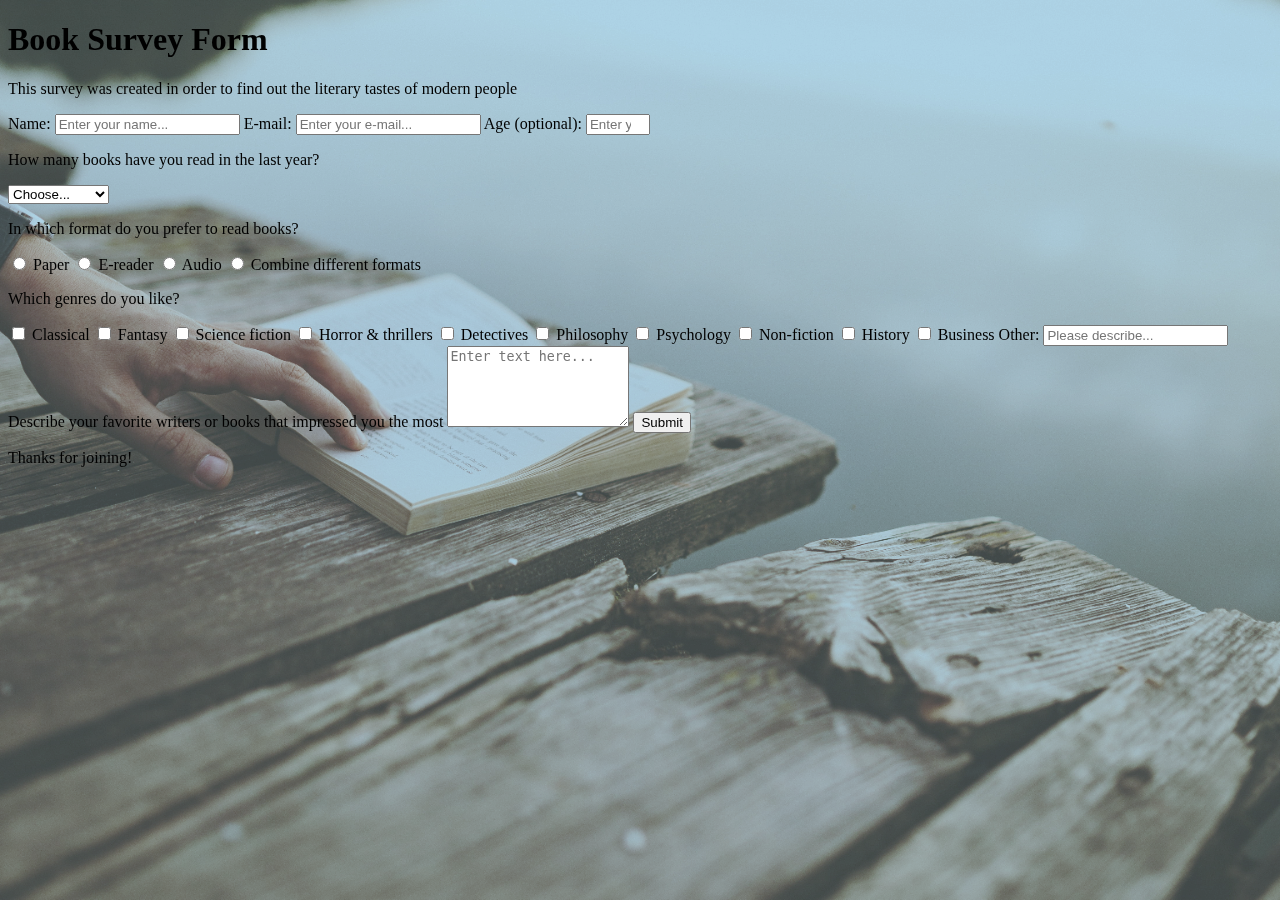
==== responsive-web-design/2-survey-form/index.html @ 35ff7c84 "Add HTML code" ====
<!DOCTYPE html>
<html lang="en">
<head>
    <meta charset="UTF-8">
    <meta name="viewport" content="width=device-width, initial-scale=1">
    <link rel="stylesheet" href="css/style.css">
    <title>Book Survey Form</title>
</head>
<body>
<!-- TODO: title with id="title" in H1 sized text    -->
    <h1 id="title">Book Survey Form</h1>
<!-- TODO: short explanation with id="description" in P sized text -->
    <p>This survey was created in order to find out the literary tastes of modern people</p>

<!-- TODO: form with id="survey-form"-->
    <form action="#" id="survey-form">
        <!-- TODO: inside the form element, I am required to enter my name in a field with id="name"-->
        <label for="name" id="name-label">Name:</label>
        <input type="text" name="name" id="name" placeholder="Enter your name..." required>

        <!-- TODO: inside the form element, I am required to enter an email in a field with id="email"-->
        <!-- TODO: if I enter an email that is not formatted correctly, I will see an HTML5 validation error-->
        <label for="email" id="email-label">E-mail:</label>
        <input type="email" name="email" id="email" placeholder="Enter your e-mail..." required>

        <!-- TODO: inside the form, I can enter a number in a field with id="number"-->
        <!-- TODO: if I enter non-numbers in the number input, I will see an HTML5 validation error-->
        <!-- TODO: if I enter numbers outside the range of the number input, which are defined by the min and max attributes, I will see an HTML5 validation error-->
        <label for="number" id="number-label">Age (optional):</label>
        <input type="number" name="age" id="number" min="7" max="100" placeholder="Enter your age...">

        <!-- TODO: for the name, email, and number input fields inside the form I can see corresponding labels that describe the purpose of each field with the following ids: id="name-label", id="email-label", and id="number-label"-->
        <!-- TODO: for the name, email, and number input fields, I can see placeholder text that gives me a description or instructions for each field-->

        <!-- TODO: inside the form element, I can select an option from a dropdown that has a corresponding id="dropdown"-->
        <p>How many books have you read in the last year?</p>
        <select id="dropdown">
            <option selected disabled>Choose...</option>
            <option value="">None :(</option>
            <option value="">0-10</option>
            <option value="">10-20</option>
            <option value="">20-30</option>
            <option value="">30-40</option>
            <option value="">40-50</option>
            <option value="">More than 50</option>
        </select>

        <!-- TODO: inside the form element, I can select a field from one or more groups of radio buttons. Each group should be grouped using the name attribute-->
        <p>In which format do you prefer to read books?</p>
        <input type="radio" name="format" id="paper" value="paper">
        <label for="paper">Paper</label>
        <input type="radio" name="format" id="ereader" value="ereader">
        <label for="ereader">E-reader</label>
        <input type="radio" name="format" id="audio" value="audio">
        <label for="audio">Audio</label>
        <input type="radio" name="format" id="combine" value="combine">
        <label for="combine">Combine different formats</label>

        <!-- TODO: inside the form element, I can select several fields from a series of checkboxes, each of which must have a value attribute-->
        <p>Which genres do you like?</p>
        <input type="checkbox" name="classical" id="classical" value="classical">
        <label for="classical">Classical</label>
        <input type="checkbox" name="fantasy" id="fantasy" value="fantasy">
        <label for="fantasy">Fantasy</label>
        <input type="checkbox" name="scifi" id="scifi" value="scifi">
        <label for="scifi">Science fiction</label>
        <input type="checkbox" name="ht" id="ht" value="ht">
        <label for="ht">Horror & thrillers</label>
        <input type="checkbox" name="detectives" id="detectives" value="detectives">
        <label for="detectives">Detectives</label>
        <input type="checkbox" name="philosophy" id="philosophy" value="philosophy">
        <label for="philosophy">Philosophy</label>
        <input type="checkbox" name="psycho" id="psycho" value="psycho">
        <label for="psycho">Psychology</label>
        <input type="checkbox" name="nonf" id="nonf" value="nonfiction">
        <label for="nonf">Non-fiction</label>
        <input type="checkbox" name="history" id="history" value="history">
        <label for="history">History</label>
        <input type="checkbox" name="business" id="business" value="business">
        <label for="business">Business</label>
        <label for="other">Other:</label>
        <input type="text" name="other" id="other" placeholder="Please describe...">

        <!-- TODO: inside the form element, I am presented with a textarea at the end for additional comments-->
        <label for="favorite">Describe your favorite writers or books that impressed you the most</label>
        <textarea id="favorite" name="favorite" rows="5" placeholder="Enter text here..."></textarea>
        
        <!-- TODO: inside the form element, I am presented with a button with id="submit" to submit all my inputs-->
        <input type="submit" value="Submit">
    </form>

    <p>Thanks for joining!</p>
</body>
</html>
---- responsive-web-design/2-survey-form/css/style.css ----
@import url('https://fonts.googleapis.com/css?family=Bitter&display=swap');

body::before {
    content: '';
    position: fixed;
    top: 0;
    left: 0;
    height: 100%;
    width: 100%;
    z-index: -1;
    opacity: 0.75;
    background-color: rgba(50, 154, 207, 0.51);
    background-image: url('../images/book-bg.jpg');
    background-blend-mode: multiply;
    background-size: cover;
    background-repeat: no-repeat;
    background-position: center;
}
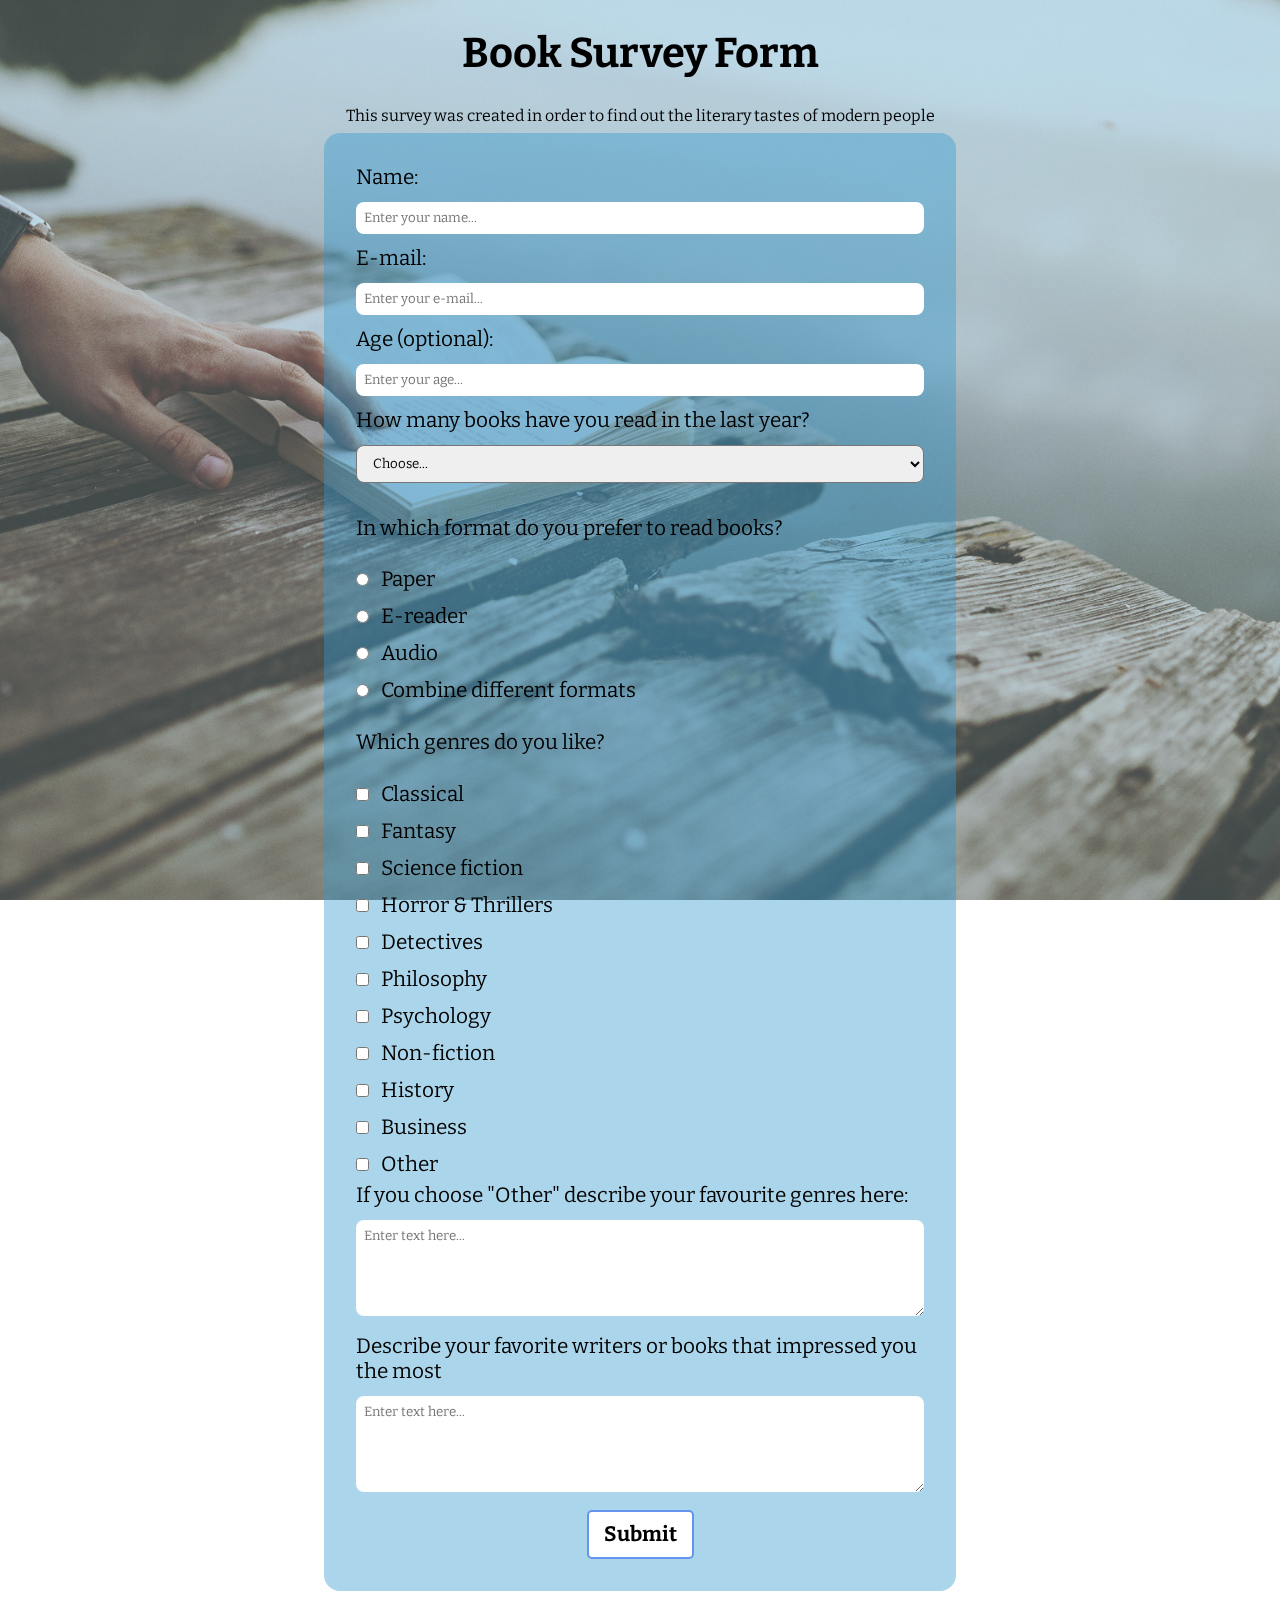
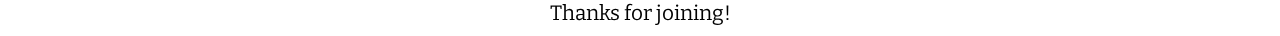
==== commit 5eb75152: "Add Survey Form project" ====
--- a/responsive-web-design/2-survey-form/index.html
+++ b/responsive-web-design/2-survey-form/index.html
@@ -7,88 +7,117 @@
     <title>Book Survey Form</title>
 </head>
 <body>
-<!-- TODO: title with id="title" in H1 sized text    -->
-    <h1 id="title">Book Survey Form</h1>
-<!-- TODO: short explanation with id="description" in P sized text -->
-    <p>This survey was created in order to find out the literary tastes of modern people</p>
+    <header>
+        <!-- TODO: title with id="title" in H1 sized text    -->
+        <h1 id="title">Book Survey Form</h1>
+        <!-- TODO: short explanation with id="description" in P sized text -->
+        <p id="description">This survey was created in order to find out the literary tastes of modern people</p>
+    </header>
 
 <!-- TODO: form with id="survey-form"-->
-    <form action="#" id="survey-form">
+    <form id="survey-form">
         <!-- TODO: inside the form element, I am required to enter my name in a field with id="name"-->
-        <label for="name" id="name-label">Name:</label>
-        <input type="text" name="name" id="name" placeholder="Enter your name..." required>
+        <div class="form-group">
+            <label for="name" id="name-label">Name:</label>
+            <input type="text" name="name" id="name" placeholder="Enter your name..." required>
 
         <!-- TODO: inside the form element, I am required to enter an email in a field with id="email"-->
         <!-- TODO: if I enter an email that is not formatted correctly, I will see an HTML5 validation error-->
-        <label for="email" id="email-label">E-mail:</label>
-        <input type="email" name="email" id="email" placeholder="Enter your e-mail..." required>
+            <label for="email" id="email-label">E-mail:</label>
+            <input type="email" name="email" id="email" placeholder="Enter your e-mail..." required>
 
         <!-- TODO: inside the form, I can enter a number in a field with id="number"-->
         <!-- TODO: if I enter non-numbers in the number input, I will see an HTML5 validation error-->
         <!-- TODO: if I enter numbers outside the range of the number input, which are defined by the min and max attributes, I will see an HTML5 validation error-->
-        <label for="number" id="number-label">Age (optional):</label>
-        <input type="number" name="age" id="number" min="7" max="100" placeholder="Enter your age...">
+            <label for="number" id="number-label">Age (optional):</label>
+            <input type="number" name="age" id="number" min="7" max="100" placeholder="Enter your age...">
+        </div>
 
         <!-- TODO: for the name, email, and number input fields inside the form I can see corresponding labels that describe the purpose of each field with the following ids: id="name-label", id="email-label", and id="number-label"-->
         <!-- TODO: for the name, email, and number input fields, I can see placeholder text that gives me a description or instructions for each field-->
 
         <!-- TODO: inside the form element, I can select an option from a dropdown that has a corresponding id="dropdown"-->
-        <p>How many books have you read in the last year?</p>
-        <select id="dropdown">
-            <option selected disabled>Choose...</option>
-            <option value="">None :(</option>
-            <option value="">0-10</option>
-            <option value="">10-20</option>
-            <option value="">20-30</option>
-            <option value="">30-40</option>
-            <option value="">40-50</option>
-            <option value="">More than 50</option>
-        </select>
+        <div class="form-group">
+            <label for="dropdown">How many books have you read in the last year?</label>
+            <select id="dropdown" required>
+                <option selected disabled>Choose...</option>
+                <option value="">None :(</option>
+                <option value="">0-10</option>
+                <option value="">10-20</option>
+                <option value="">20-30</option>
+                <option value="">30-40</option>
+                <option value="">40-50</option>
+                <option value="">More than 50</option>
+            </select>
+        </div>
 
         <!-- TODO: inside the form element, I can select a field from one or more groups of radio buttons. Each group should be grouped using the name attribute-->
-        <p>In which format do you prefer to read books?</p>
-        <input type="radio" name="format" id="paper" value="paper">
-        <label for="paper">Paper</label>
-        <input type="radio" name="format" id="ereader" value="ereader">
-        <label for="ereader">E-reader</label>
-        <input type="radio" name="format" id="audio" value="audio">
-        <label for="audio">Audio</label>
-        <input type="radio" name="format" id="combine" value="combine">
-        <label for="combine">Combine different formats</label>
+        <div class="form-group">
+            <p>In which format do you prefer to read books?</p>
+            <label>
+                <input type="radio" name="format" id="paper" value="paper">Paper
+            </label>
+            <label>
+                <input type="radio" name="format" id="ereader" value="ereader">E-reader
+            </label>
+            <label>
+                <input type="radio" name="format" id="audio" value="audio">Audio
+            </label>
+            <label>
+                <input type="radio" name="format" id="combine" value="combine">Combine different formats
+            </label>
+        </div>
 
         <!-- TODO: inside the form element, I can select several fields from a series of checkboxes, each of which must have a value attribute-->
-        <p>Which genres do you like?</p>
-        <input type="checkbox" name="classical" id="classical" value="classical">
-        <label for="classical">Classical</label>
-        <input type="checkbox" name="fantasy" id="fantasy" value="fantasy">
-        <label for="fantasy">Fantasy</label>
-        <input type="checkbox" name="scifi" id="scifi" value="scifi">
-        <label for="scifi">Science fiction</label>
-        <input type="checkbox" name="ht" id="ht" value="ht">
-        <label for="ht">Horror & thrillers</label>
-        <input type="checkbox" name="detectives" id="detectives" value="detectives">
-        <label for="detectives">Detectives</label>
-        <input type="checkbox" name="philosophy" id="philosophy" value="philosophy">
-        <label for="philosophy">Philosophy</label>
-        <input type="checkbox" name="psycho" id="psycho" value="psycho">
-        <label for="psycho">Psychology</label>
-        <input type="checkbox" name="nonf" id="nonf" value="nonfiction">
-        <label for="nonf">Non-fiction</label>
-        <input type="checkbox" name="history" id="history" value="history">
-        <label for="history">History</label>
-        <input type="checkbox" name="business" id="business" value="business">
-        <label for="business">Business</label>
-        <label for="other">Other:</label>
-        <input type="text" name="other" id="other" placeholder="Please describe...">
+        <div class="form-group">
+            <p>Which genres do you like?</p>
+            <label>
+                <input type="checkbox" name="classical" id="classical" value="classical">Classical
+            </label>
+            <label>
+                <input type="checkbox" name="fantasy" id="fantasy" value="fantasy">Fantasy
+            </label>
+            <label>
+                <input type="checkbox" name="scifi" id="scifi" value="scifi">Science fiction
+            </label>
+            <label>
+                <input type="checkbox" name="ht" id="ht" value="ht">Horror & Thrillers
+            </label>
+            <label>
+                <input type="checkbox" name="detectives" id="detectives" value="detectives">Detectives
+            </label>
+            <label>
+                <input type="checkbox" name="philosophy" id="philosophy" value="philosophy">Philosophy
+            </label>
+            <label>
+                <input type="checkbox" name="psycho" id="psycho" value="psycho">Psychology
+            </label>
+            <label>
+                <input type="checkbox" name="nonf" id="nonf" value="nonfiction">Non-fiction
+            </label>
+            <label>
+                <input type="checkbox" name="history" id="history" value="history">History
+            </label>
+            <label>
+                <input type="checkbox" name="business" id="business" value="business">Business
+            </label>
+            <label>
+                <input type="checkbox" name="other" id="other" value="other">Other
+            </label>
+            <label for="describe">If you choose "Other" describe your favourite genres here:</label>
+            <textarea id="describe" rows="5" placeholder="Enter text here..."></textarea>
+        </div>
 
         <!-- TODO: inside the form element, I am presented with a textarea at the end for additional comments-->
-        <label for="favorite">Describe your favorite writers or books that impressed you the most</label>
-        <textarea id="favorite" name="favorite" rows="5" placeholder="Enter text here..."></textarea>
+        <div class="form-group">
+            <label for="favorite">Describe your favorite writers or books that impressed you the most</label>
+            <textarea id="favorite" name="favorite" rows="5" placeholder="Enter text here..."></textarea>
+        </div>
         
         <!-- TODO: inside the form element, I am presented with a button with id="submit" to submit all my inputs-->
-        <input type="submit" value="Submit">
+            <input type="submit" value="Submit" id="submit">
     </form>
 
-    <p>Thanks for joining!</p>
+    <footer>Thanks for joining!</footer>
 </body>
 </html>--- a/responsive-web-design/2-survey-form/css/style.css
+++ b/responsive-web-design/2-survey-form/css/style.css
@@ -1,4 +1,16 @@
-@import url('https://fonts.googleapis.com/css?family=Bitter&display=swap');
+@import url('https://fonts.googleapis.com/css?family=Bitter:400,700&display=swap');
+
+*,
+*::before,
+*::after {
+    box-sizing: border-box;
+}
+
+body {
+    font-family: Bitter, serif;
+    font-size: 1.1rem;
+    --bg-colour: rgba(50, 154, 207, 0.41)
+}
 
 body::before {
     content: '';
@@ -9,10 +21,116 @@
     width: 100%;
     z-index: -1;
     opacity: 0.75;
-    background-color: rgba(50, 154, 207, 0.51);
+    background-color: var(--bg-colour);
     background-image: url('../images/book-bg.jpg');
     background-blend-mode: multiply;
     background-size: cover;
     background-repeat: no-repeat;
     background-position: center;
+}
+
+#title, #description {
+    text-align: center;
+}
+
+#description {
+    padding-bottom: 0.5rem;
+    margin: 0 auto;
+    width: 50%;
+    font-size: 0.9rem;
+}
+
+form {
+    width: 50%;
+    margin: 0 auto;
+    display: flex;
+    flex-direction: column;
+    justify-content: flex-start;
+    align-items: flex-start;
+    background-color: var(--bg-colour);
+    border-radius: 1rem;
+    padding: 2rem;
+}
+
+
+input, select, textarea {
+    margin: 0.75rem 0.75rem 0.75rem 0;
+    font-family: Bitter, serif;
+}
+
+label {
+    display: block;
+}
+
+.form-group {
+    width: 100%;
+    border-radius: 0.5rem;
+}
+#name, #email, #number, textarea {
+    width: 100%;
+    padding: 0.5rem;
+    border: none;
+    border-radius: 0.5rem;
+}
+
+#dropdown {
+    width: 100%;
+    height: 2.375rem;
+    padding: 0.375rem 0.75rem;
+    border-radius: 0.5rem;
+}
+
+.radiobuttons input {
+    min-width: 2rem;
+}
+
+#submit {
+    display: block;
+    font-weight: bold;
+    font-size: 1.3rem;
+    margin: 0 auto;
+    padding: 10px 15px;
+    background-color: #fff;
+    border: 2px solid #6495ed;
+    border-radius: 5px;
+}
+
+#submit:hover {
+    background-color: #6495ed;
+    box-shadow: 0px 0px 5px darkslategray;
+}
+
+footer {
+    margin: 10px;
+    text-align: center;
+}
+
+@media (min-width: 1280px) {
+    body {
+        font-size: 1.3rem;
+    }
+
+    #description {
+        font-size: 1rem;
+    }
+}
+
+@media (max-width: 420px) {
+    #description {
+        width: 100%;
+    }
+
+    form {
+        width: 100%;
+    }
+}
+
+@media (max-width: 900px) {
+    #description {
+        width: 75%;
+    }
+
+    form {
+        width: 75%;
+    }
 }